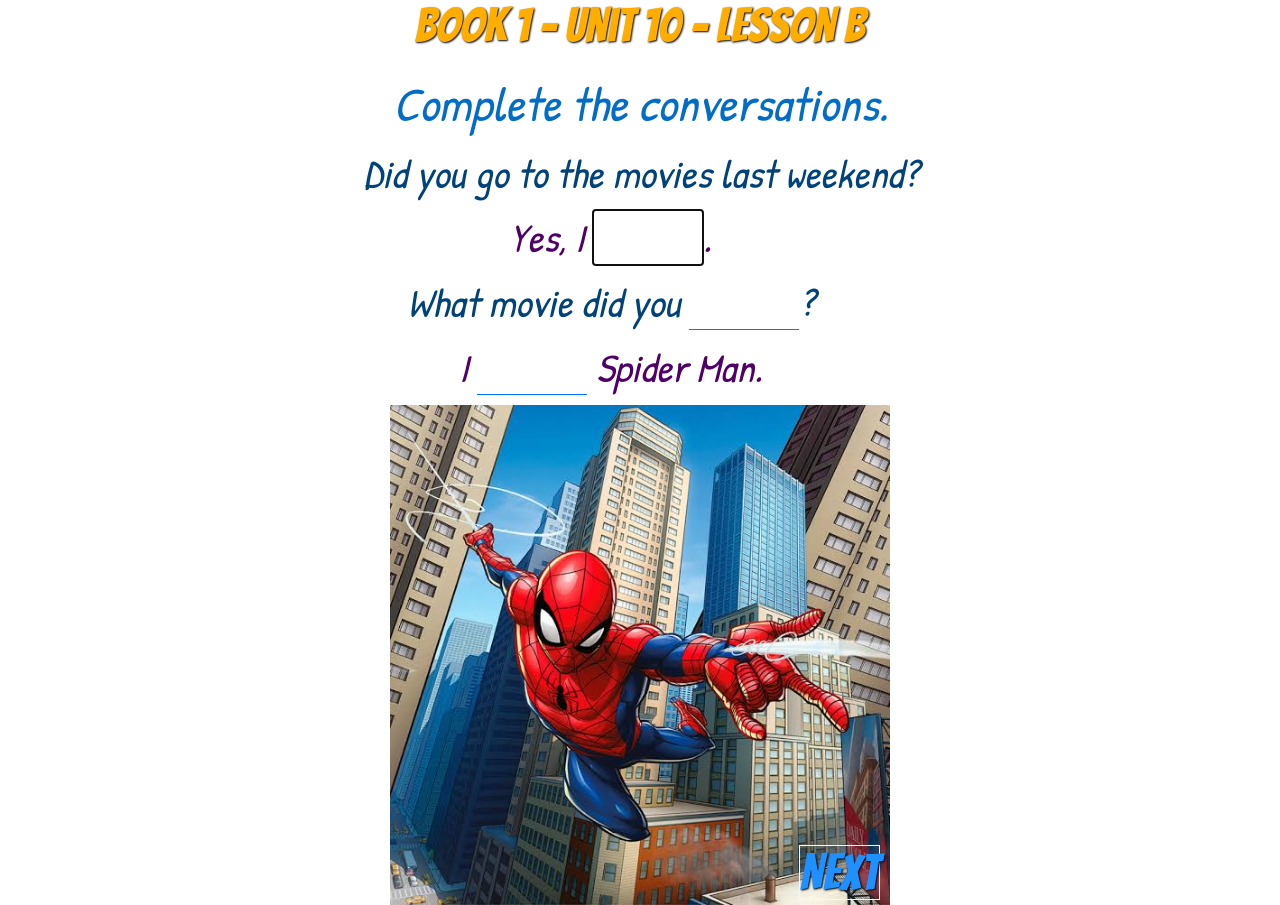
==== index.html @ 9c93b0f9 "Add files via upload" ====
<!DOCTYPE html>
<html lang="en">
<head>
    <meta charset="UTF-8">
    <meta name="viewport" content="width=device-width, initial-scale=1.0">
    <link rel="stylesheet" href="style.css">
    <title>Book 1 - Unit 10 - B</title>
</head>

<audio id="pop1" src="assets/pop1.mp3"></audio>
<audio id="swoosh1" src="assets/swoosh1.mp3"></audio>

<body>
    
    <div class="heading">Book 1 - Unit 10 - Lesson B</div>

    <div class="instruction">Complete the conversations.</div>

    <div class="conversation-box">

    <div class="conversation1">Did you go to the movies last weekend?</div>

    <div class="conversation2">Yes, I <input id="input1" class="inputs" type="text" autofocus>. 
    <img class="right" id="right1" src="assets/right.png" alt=""> </div>

    <div class="conversation1">What movie did you <input id="input2" class="inputs" type="text">?
    <img class="right" id="right2" src="assets/right.png" alt=""> </div>

    <div class="conversation2">I <input id="input3" class="inputs" type="text"> Spider Man. 
     <img class="right" id="right3" src="assets/right.png" alt=""></div>

     <img src="assets/spider.jpg" width="500" alt="">

    </div>

    <a class="next" href="./pages/page2.html">NEXT</a>

 

    <script src="script.js"></script>
</body>
</html>
---- style.css ----
@import url('https://fonts.googleapis.com/css2?family=Bangers&family=Patrick+Hand&family=Stack+Sans+Headline:wght@200..700&display=swap');



* {
    box-sizing: border-box;
    padding: 0;
    margin: 0 auto;
    text-align: center;
}

.heading {
    font-size: 3rem;
    font-family: 'Bangers';
    color: rgb(255, 174, 0);
    text-shadow: 1px 1px 2px black;
    margin-bottom: 20px;
}

.instruction {
    font-size: 3rem;
    font-family: 'Patrick Hand';
    font-style: italic;
    color: rgb(2, 108, 201);
    margin-bottom: 10px;
}

.conversation-box {
    max-width: 700px;
    display: flex;
    flex-direction: column;
    
}

.conversation1 {
    font-size: 2.5rem;
    font-family: 'Patrick Hand';
    font-style: italic;
    color: rgb(0, 66, 122);
    margin-bottom: 10px;
}

.conversation2 {
    font-size: 2.5rem;
    font-family: 'Patrick Hand';
    font-style: italic;
    color: rgb(81, 0, 105);
    margin-bottom: 10px;
}

.inputs {
    width: 110px;
    font-size: 2.5rem;
    font-family: 'Patrick Hand';
    font-style: italic;
    color: rgb(150, 67, 0);
    border-style: none;
    border-bottom: 1px solid rgb(0, 119, 255);
}

.right {
    visibility: hidden;
}

.next {
    font-family: 'bangers';
    font-size: 50px;
    color: dodgerblue;
    text-decoration: none;
    border: 1px solid aliceblue;
    position: absolute;
    right: 400px;
    bottom: 0px;
    text-shadow: 1px 1px 2px black;
    
}
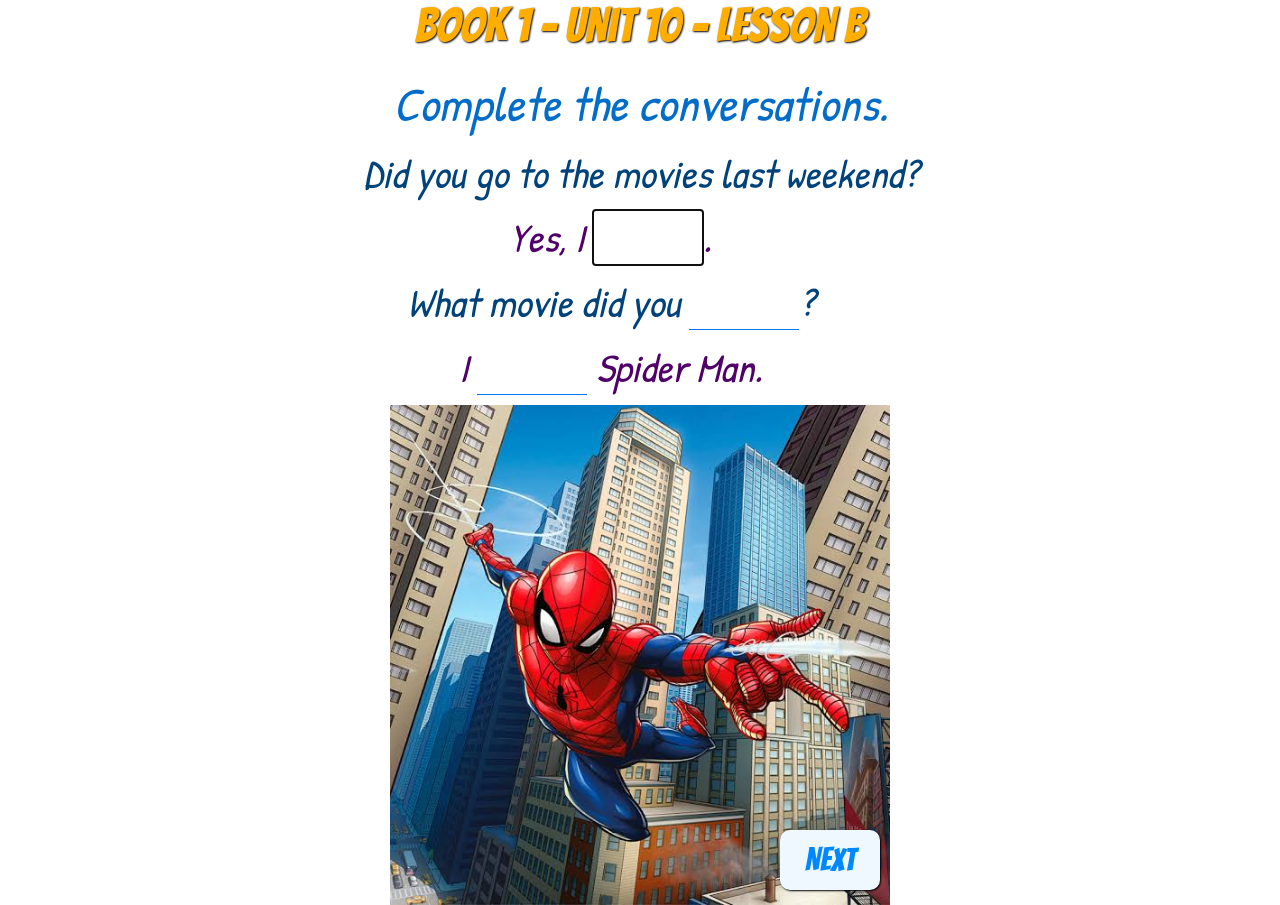
==== commit 50a958aa: "Add files via upload" ====
--- a/index.html
+++ b/index.html
@@ -7,8 +7,9 @@
     <title>Book 1 - Unit 10 - B</title>
 </head>
 
-<audio id="pop1" src="assets/pop1.mp3"></audio>
 <audio id="swoosh1" src="assets/swoosh1.mp3"></audio>
+<audio id="tap1" src="assets/tap1.mp3"></audio>
+
 
 <body>
     
@@ -29,11 +30,13 @@
     <div class="conversation2">I <input id="input3" class="inputs" type="text"> Spider Man. 
      <img class="right" id="right3" src="assets/right.png" alt=""></div>
 
-     <img src="assets/spider.jpg" width="500" alt="">
+     <img id="img1" src="assets/spider.jpg" width="500" alt="">
 
     </div>
 
-    <a class="next" href="./pages/page2.html">NEXT</a>
+   
+
+    <button class="animation-button" id="btnAnimation">NEXT</button>
 
  
 
--- a/style.css
+++ b/style.css
@@ -74,4 +74,24 @@
     bottom: 0px;
     text-shadow: 1px 1px 2px black;
     
+}
+
+.animation-button {
+    font-family: 'bangers';
+    font-size: 2rem;
+    color: rgb(0, 136, 255);
+    width: 100px;
+    height: 60px;
+    position: absolute;
+    bottom: 10px;
+    right: 400px;
+    background-color: aliceblue;
+    border-style: none;
+    box-shadow: 1px 1px 2px black;
+    border-radius: 10px;
+}
+
+.animation-button:active {
+    box-shadow: none;
+    color: rgb(225, 0, 255);
 }
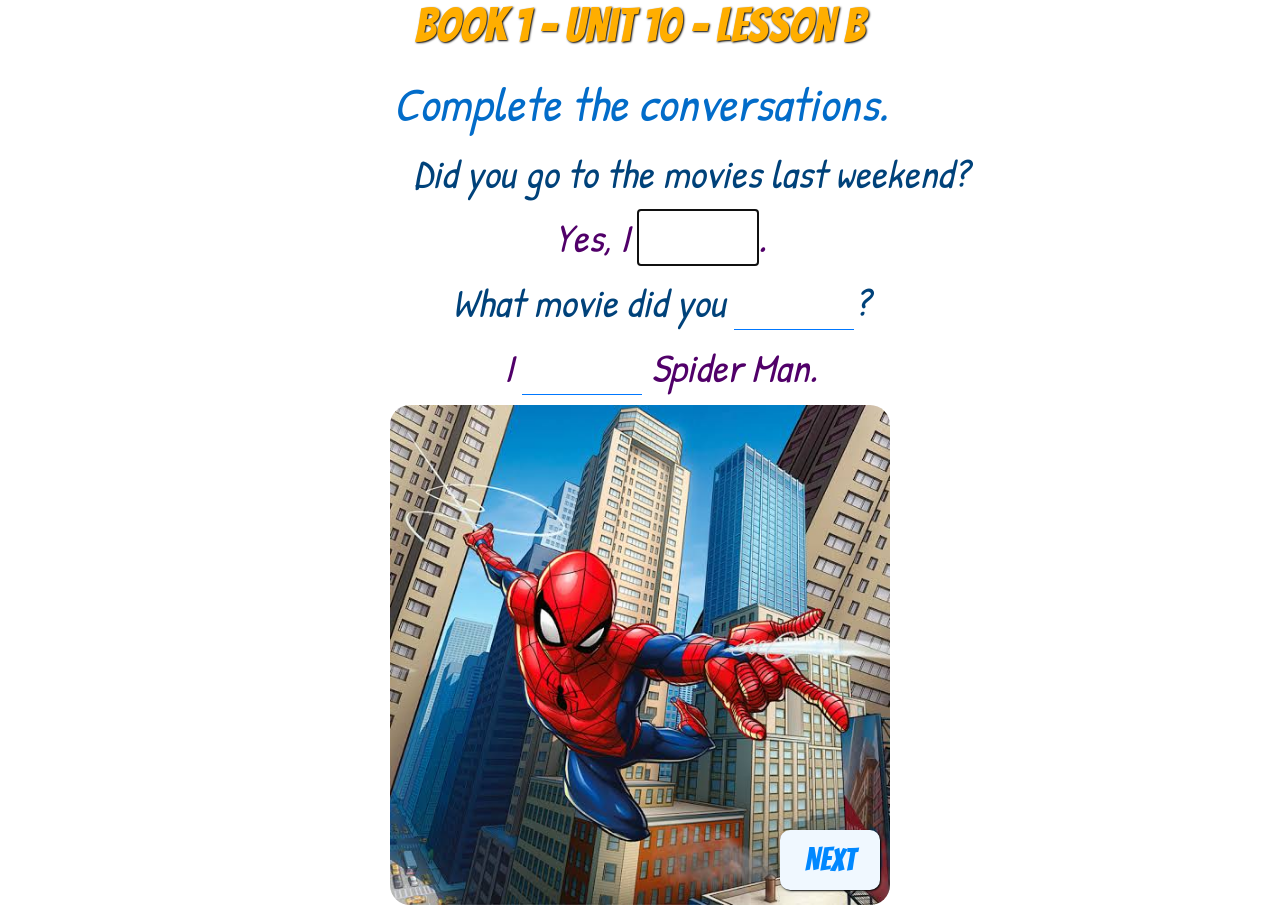
==== commit 698e7d18: "Add files via upload" ====
--- a/index.html
+++ b/index.html
@@ -30,7 +30,7 @@
     <div class="conversation2">I <input id="input3" class="inputs" type="text"> Spider Man. 
      <img class="right" id="right3" src="assets/right.png" alt=""></div>
 
-     <img id="img1" src="assets/spider.jpg" width="500" alt="">
+     <img class="images" id="img1" src="assets/spider.jpg" width="500" alt="">
 
     </div>
 
--- a/style.css
+++ b/style.css
@@ -34,6 +34,7 @@
 }
 
 .conversation1 {
+    width: 800px;
     font-size: 2.5rem;
     font-family: 'Patrick Hand';
     font-style: italic;
@@ -42,6 +43,7 @@
 }
 
 .conversation2 {
+    width: 800px;
     font-size: 2.5rem;
     font-family: 'Patrick Hand';
     font-style: italic;
@@ -49,8 +51,28 @@
     margin-bottom: 10px;
 }
 
+.conversation1:hover {
+    background-color: rgba(30, 255, 0, 0.329);
+    border-radius: 15px;
+    border: 1px solid rgb(0, 177, 15);
+    cursor: pointer;
+    .inputs {
+        background-color: rgba(30, 255, 0, 0.329);
+    }
+}
+
+.conversation2:hover {
+    background-color: rgba(255, 0, 212, 0.308);
+    border-radius: 15px;
+    border: 1px solid rgb(134, 0, 105);
+    cursor: pointer;
+     .inputs {
+        background-color: rgba(255, 0, 212, 0.308);
+    }
+}
+
 .inputs {
-    width: 110px;
+    width: 120px;
     font-size: 2.5rem;
     font-family: 'Patrick Hand';
     font-style: italic;
@@ -61,6 +83,10 @@
 
 .right {
     visibility: hidden;
+}
+
+.images {
+    border-radius: 20px;
 }
 
 .next {
